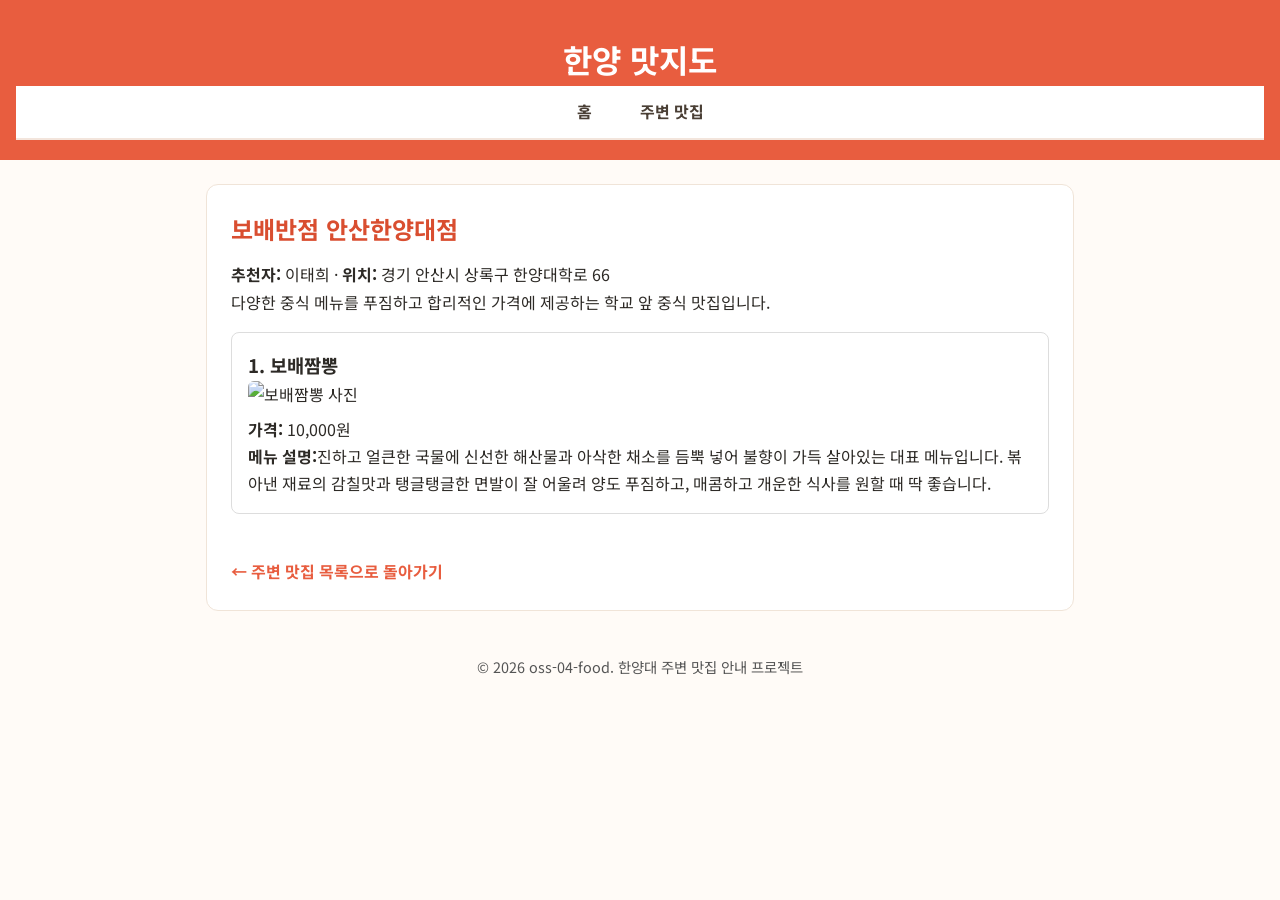
==== pages/bobae.html @ 12a091ec "Create bobae.html" ====
<!doctype html>
<html lang="ko">
<head>
  <meta charset="utf-8" />
  <meta name="viewport" content="width=device-width, initial-scale=1" />
  <title>보배반점 안산한양대점 - 한양 맛지도</title>
  <link href="https://fonts.googleapis.com/css?family=Noto+Sans+KR&display=swap" rel="stylesheet">
  <link rel="stylesheet" href="../css/style.css">

  <style>
    .menu-container {
      display: flex;
      gap: 20px;
      margin-top: 16px;
    }

    .menu-card {
      flex: 1;
      border: 1px solid #dddddd;
      border-radius: 8px;
      padding: 16px;
      background-color: #FFFFFF;
    }

    .menu-card img {
      width: 100%;
      max-width: 280px;
      height: auto;
      margin: 0 8px 8px 0;
      border-radius: 6px;
      display: block;
    }

    .back-link {
      display: inline-block;
      margin-top: 24px;
      color: #E85D3F;
      font-weight: bold;
      text-decoration: none;
    }

    .back-link:hover {
      text-decoration: underline;
    }
  </style>
</head>
<body>
  <header>
    <h1>한양 맛지도</h1>
    <nav aria-label="주 메뉴">
      <ul>
        <li><a href="../index.html">홈</a></li>
        <li><a href="food.html">주변 맛집</a></li>
      </ul>
    </nav>
  </header>

  <main>
    <section>
      <h2>보배반점 안산한양대점</h2>
      <p><strong>추천자:</strong> 이태희 · <strong>위치:</strong> 경기 안산시 상록구 한양대학로 66</p>
      <p>다양한 중식 메뉴를 푸짐하고 합리적인 가격에 제공하는 학교 앞 중식 맛집입니다.</p>

      <div class="menu-container">
        <section class="menu-card">
          <h3>1. 보배짬뽕</h3>
          <img src="../images/IMG_2134.jpeg" alt="보배짬뽕 사진" />
          <p><strong>가격:</strong> 10,000원</p>
          <p><strong>메뉴 설명:</strong>진하고 얼큰한 국물에 신선한 해산물과 아삭한 채소를 듬뿍 넣어 불향이 가득 살아있는 대표 메뉴입니다. 볶아낸 재료의 감칠맛과 탱글탱글한 면발이 잘 어울려 양도 푸짐하고, 매콤하고 개운한 식사를 원할 때 딱 좋습니다.</p>

        </section>
      </div>

      <a href="food.html" class="back-link">← 주변 맛집 목록으로 돌아가기</a>
    </section>
  </main>

  <footer>
    <p>&copy; 2026 oss-04-food. 한양대 주변 맛집 안내 프로젝트</p>
  </footer>
</body>
</html>
---- css/style.css ----
/* 전체 여백 초기화 */
* {
  box-sizing: border-box;
  margin: 0;
  padding: 0;
}

/* 1. 전체 폰트 및 기본 배경색·글자색 */
body {
  font-family: 'Noto Sans KR', sans-serif;
  font-size: 1rem;
  line-height: 1.7;
  background-color: #FFFBF7; /* 메인 배경: 크림 아이보리 */
  color: #2D2A26;            /* 기본 글자: 진한 차콜 블랙 */
}

/* 2. 상단 제목 영역 색상 */
header {
  background-color: #E85D3F; /* 포인트 색: 코랄 오렌지 */
  color: #FFFFFF;            /* 제목 글자: 흰색 */
  text-align: center;
  padding: 32px 16px 20px;
}

header h1 {
  font-size: 2rem;
  font-weight: 700;
}

/* 3. 상단 메뉴바 색상 */
nav {
  background-color: #FFFFFF;
  border-bottom: 2px solid #F3E5DC;
  padding: 12px 0;
}

nav ul {
  display: flex;
  justify-content: center;
  gap: 20px;
  list-style: none;
}

nav a {
  color: #4A3F35;
  text-decoration: none;
  font-weight: 700;
  padding: 6px 14px;
  border-radius: 8px;
}

nav a:hover {
  background-color: #FFEAE3;
  color: #E85D3F;
}

/* 4. 본문 카드 구역 색상 */
main {
  max-width: 900px;
  margin: 24px auto;
  padding: 0 16px;
}

section {
  background-color: #FFFFFF;
  border: 1px solid #F0E4D8;
  padding: 24px;
  margin-bottom: 20px;
  border-radius: 12px;
}

h2 {
  color: #D94E30;
  margin-bottom: 12px;
}

/* 5. 바닥글 색상 */
footer {
  text-align: center;
  padding: 20px;
  color: #555555;
  font-size: 0.9rem;
}
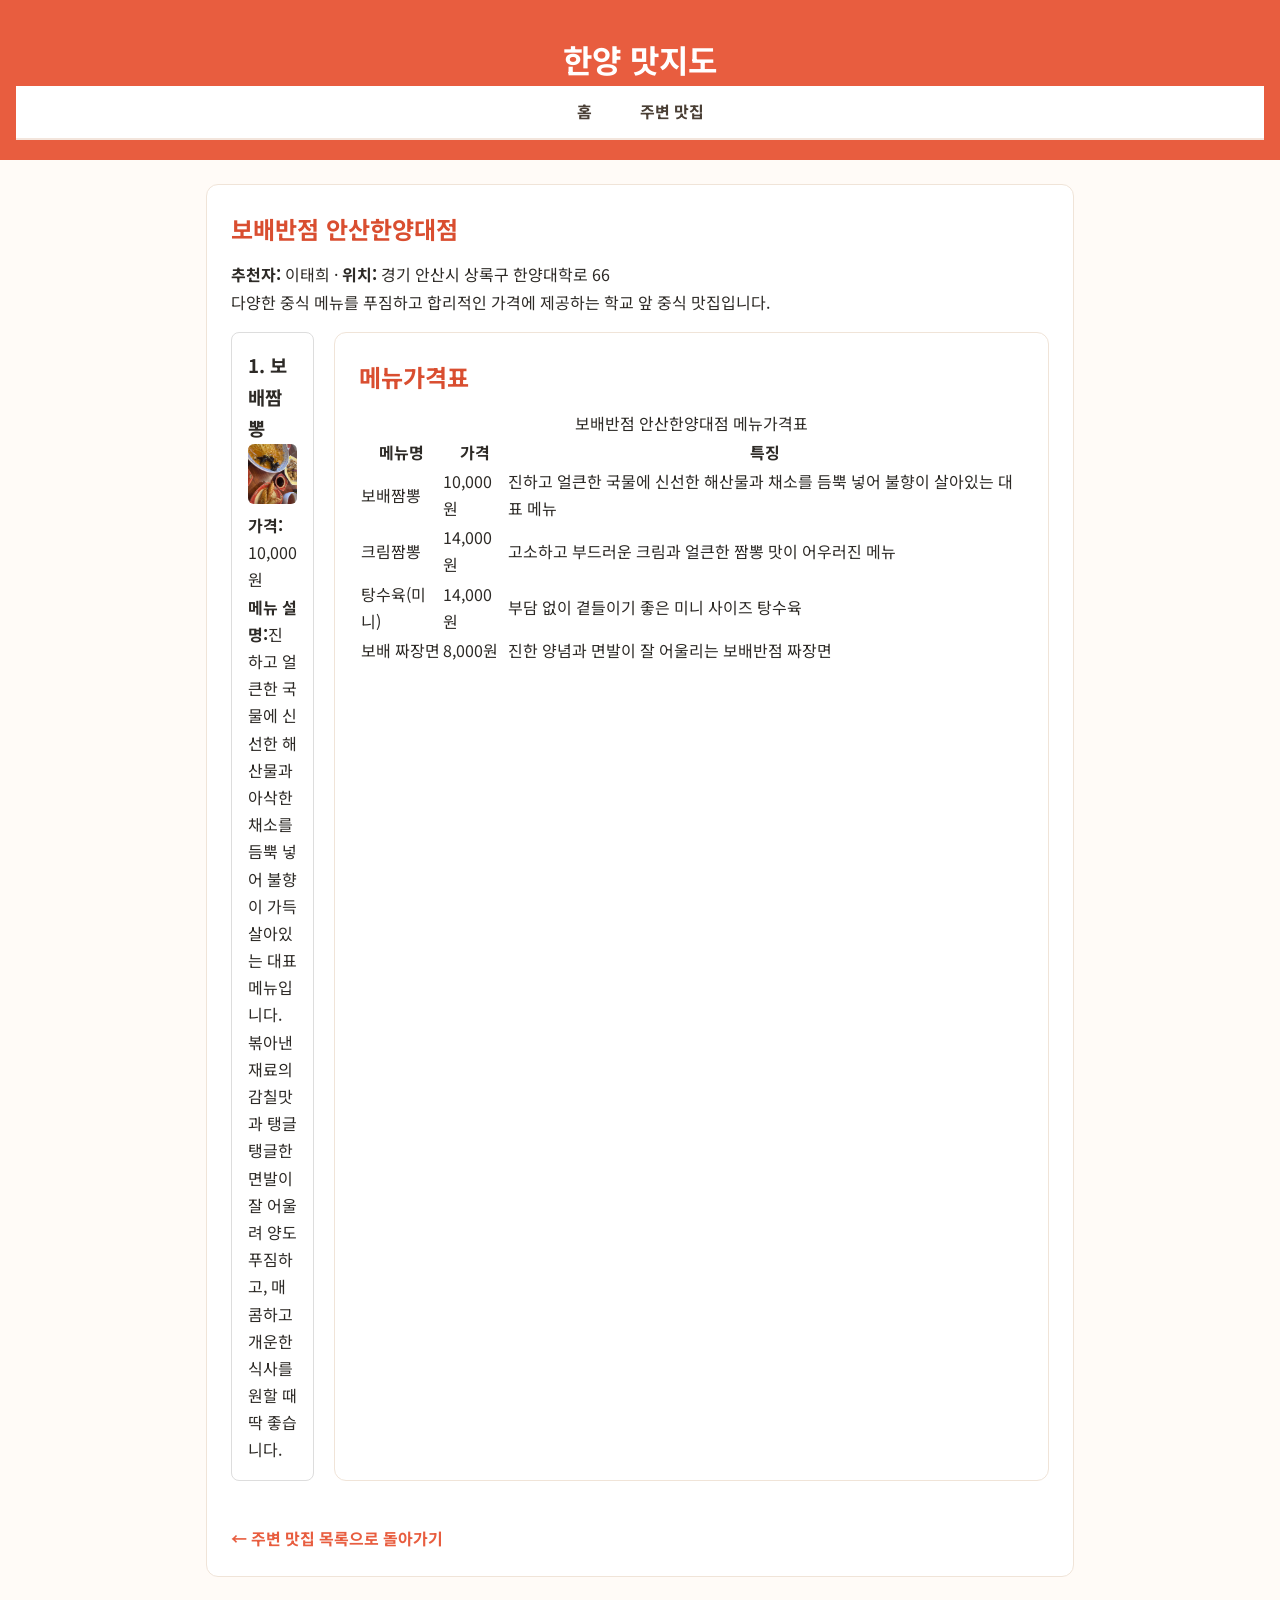
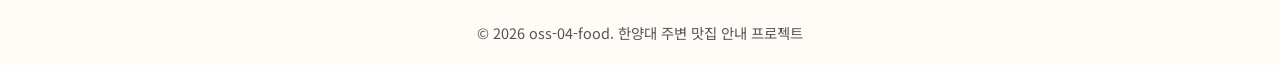
==== commit 81e90821: "Update bobae.html" ====
--- a/pages/bobae.html
+++ b/pages/bobae.html
@@ -64,11 +64,48 @@
       <div class="menu-container">
         <section class="menu-card">
           <h3>1. 보배짬뽕</h3>
-          <img src="../images/IMG_2134.jpeg" alt="보배짬뽕 사진" />
+          <img src="../images/IMG_2133.jpeg" alt="보배짬뽕 사진" />
           <p><strong>가격:</strong> 10,000원</p>
           <p><strong>메뉴 설명:</strong>진하고 얼큰한 국물에 신선한 해산물과 아삭한 채소를 듬뿍 넣어 불향이 가득 살아있는 대표 메뉴입니다. 볶아낸 재료의 감칠맛과 탱글탱글한 면발이 잘 어울려 양도 푸짐하고, 매콤하고 개운한 식사를 원할 때 딱 좋습니다.</p>
 
         </section>
+
+        <section>
+  <h2>메뉴가격표</h2>
+  <table>
+    <caption>보배반점 안산한양대점 메뉴가격표</caption>
+    <thead>
+      <tr>
+        <th scope="col">메뉴명</th>
+        <th scope="col">가격</th>
+        <th scope="col">특징</th>
+      </tr>
+    </thead>
+    <tbody>
+      <tr>
+        <td>보배짬뽕</td>
+        <td>10,000원</td>
+        <td>진하고 얼큰한 국물에 신선한 해산물과 채소를 듬뿍 넣어 불향이 살아있는 대표 메뉴</td>
+      </tr>
+      <tr>
+        <td>크림짬뽕</td>
+        <td>14,000원</td>
+        <td>고소하고 부드러운 크림과 얼큰한 짬뽕 맛이 어우러진 메뉴</td>
+      </tr>
+      <tr>
+        <td>탕수육(미니)</td>
+        <td>14,000원</td>
+        <td>부담 없이 곁들이기 좋은 미니 사이즈 탕수육</td>
+      </tr>
+      <tr>
+        <td>보배 짜장면</td>
+        <td>8,000원</td>
+        <td>진한 양념과 면발이 잘 어울리는 보배반점 짜장면</td>
+      </tr>
+    </tbody>
+  </table>
+</section>
+
       </div>
 
       <a href="food.html" class="back-link">← 주변 맛집 목록으로 돌아가기</a>
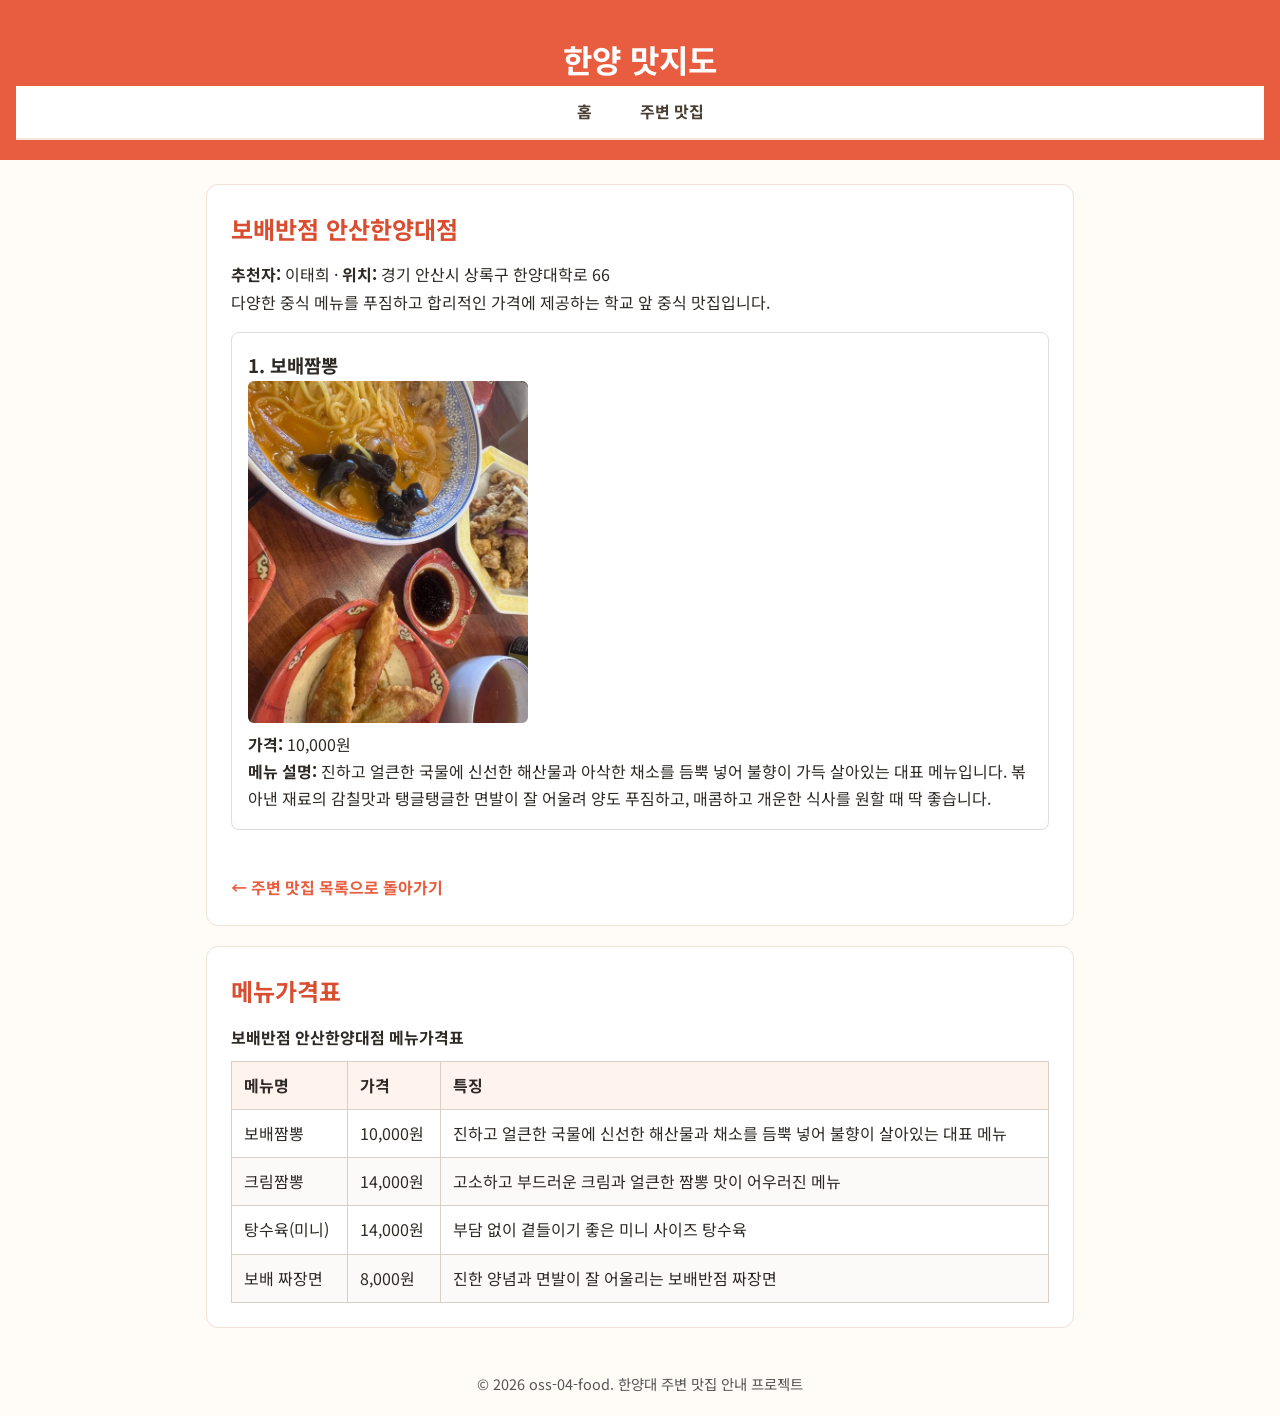
==== commit d1a71542: "Update bobae.html" ====
--- a/pages/bobae.html
+++ b/pages/bobae.html
@@ -42,6 +42,39 @@
     .back-link:hover {
       text-decoration: underline;
     }
+
+    .menu-table {
+      width: 100%;
+      border-collapse: collapse;
+      margin-top: 12px;
+      background-color: #ffffff;
+    }
+
+    .menu-table caption {
+      caption-side: top;
+      text-align: left;
+      font-weight: bold;
+      margin-bottom: 10px;
+      color: #2d2a26;
+    }
+
+    .menu-table th,
+    .menu-table td {
+      border: 1px solid #d8cfc6;
+      padding: 10px 12px;
+      text-align: left;
+      vertical-align: top;
+    }
+
+    .menu-table thead th {
+      background-color: #fff3ee;
+      color: #2d2a26;
+      font-weight: 700;
+    }
+
+    .menu-table tbody tr:nth-child(even) {
+      background-color: #fcfaf8;
+    }
   </style>
 </head>
 <body>
@@ -66,49 +99,47 @@
           <h3>1. 보배짬뽕</h3>
           <img src="../images/IMG_2133.jpeg" alt="보배짬뽕 사진" />
           <p><strong>가격:</strong> 10,000원</p>
-          <p><strong>메뉴 설명:</strong>진하고 얼큰한 국물에 신선한 해산물과 아삭한 채소를 듬뿍 넣어 불향이 가득 살아있는 대표 메뉴입니다. 볶아낸 재료의 감칠맛과 탱글탱글한 면발이 잘 어울려 양도 푸짐하고, 매콤하고 개운한 식사를 원할 때 딱 좋습니다.</p>
-
+          <p><strong>메뉴 설명:</strong> 진하고 얼큰한 국물에 신선한 해산물과 아삭한 채소를 듬뿍 넣어 불향이 가득 살아있는 대표 메뉴입니다. 볶아낸 재료의 감칠맛과 탱글탱글한 면발이 잘 어울려 양도 푸짐하고, 매콤하고 개운한 식사를 원할 때 딱 좋습니다.</p>
         </section>
-
-        <section>
-  <h2>메뉴가격표</h2>
-  <table>
-    <caption>보배반점 안산한양대점 메뉴가격표</caption>
-    <thead>
-      <tr>
-        <th scope="col">메뉴명</th>
-        <th scope="col">가격</th>
-        <th scope="col">특징</th>
-      </tr>
-    </thead>
-    <tbody>
-      <tr>
-        <td>보배짬뽕</td>
-        <td>10,000원</td>
-        <td>진하고 얼큰한 국물에 신선한 해산물과 채소를 듬뿍 넣어 불향이 살아있는 대표 메뉴</td>
-      </tr>
-      <tr>
-        <td>크림짬뽕</td>
-        <td>14,000원</td>
-        <td>고소하고 부드러운 크림과 얼큰한 짬뽕 맛이 어우러진 메뉴</td>
-      </tr>
-      <tr>
-        <td>탕수육(미니)</td>
-        <td>14,000원</td>
-        <td>부담 없이 곁들이기 좋은 미니 사이즈 탕수육</td>
-      </tr>
-      <tr>
-        <td>보배 짜장면</td>
-        <td>8,000원</td>
-        <td>진한 양념과 면발이 잘 어울리는 보배반점 짜장면</td>
-      </tr>
-    </tbody>
-  </table>
-</section>
-
       </div>
 
       <a href="food.html" class="back-link">← 주변 맛집 목록으로 돌아가기</a>
+    </section>
+
+    <section>
+      <h2>메뉴가격표</h2>
+      <table class="menu-table">
+        <caption>보배반점 안산한양대점 메뉴가격표</caption>
+        <thead>
+          <tr>
+            <th scope="col">메뉴명</th>
+            <th scope="col">가격</th>
+            <th scope="col">특징</th>
+          </tr>
+        </thead>
+        <tbody>
+          <tr>
+            <td>보배짬뽕</td>
+            <td>10,000원</td>
+            <td>진하고 얼큰한 국물에 신선한 해산물과 채소를 듬뿍 넣어 불향이 살아있는 대표 메뉴</td>
+          </tr>
+          <tr>
+            <td>크림짬뽕</td>
+            <td>14,000원</td>
+            <td>고소하고 부드러운 크림과 얼큰한 짬뽕 맛이 어우러진 메뉴</td>
+          </tr>
+          <tr>
+            <td>탕수육(미니)</td>
+            <td>14,000원</td>
+            <td>부담 없이 곁들이기 좋은 미니 사이즈 탕수육</td>
+          </tr>
+          <tr>
+            <td>보배 짜장면</td>
+            <td>8,000원</td>
+            <td>진한 양념과 면발이 잘 어울리는 보배반점 짜장면</td>
+          </tr>
+        </tbody>
+      </table>
     </section>
   </main>
 
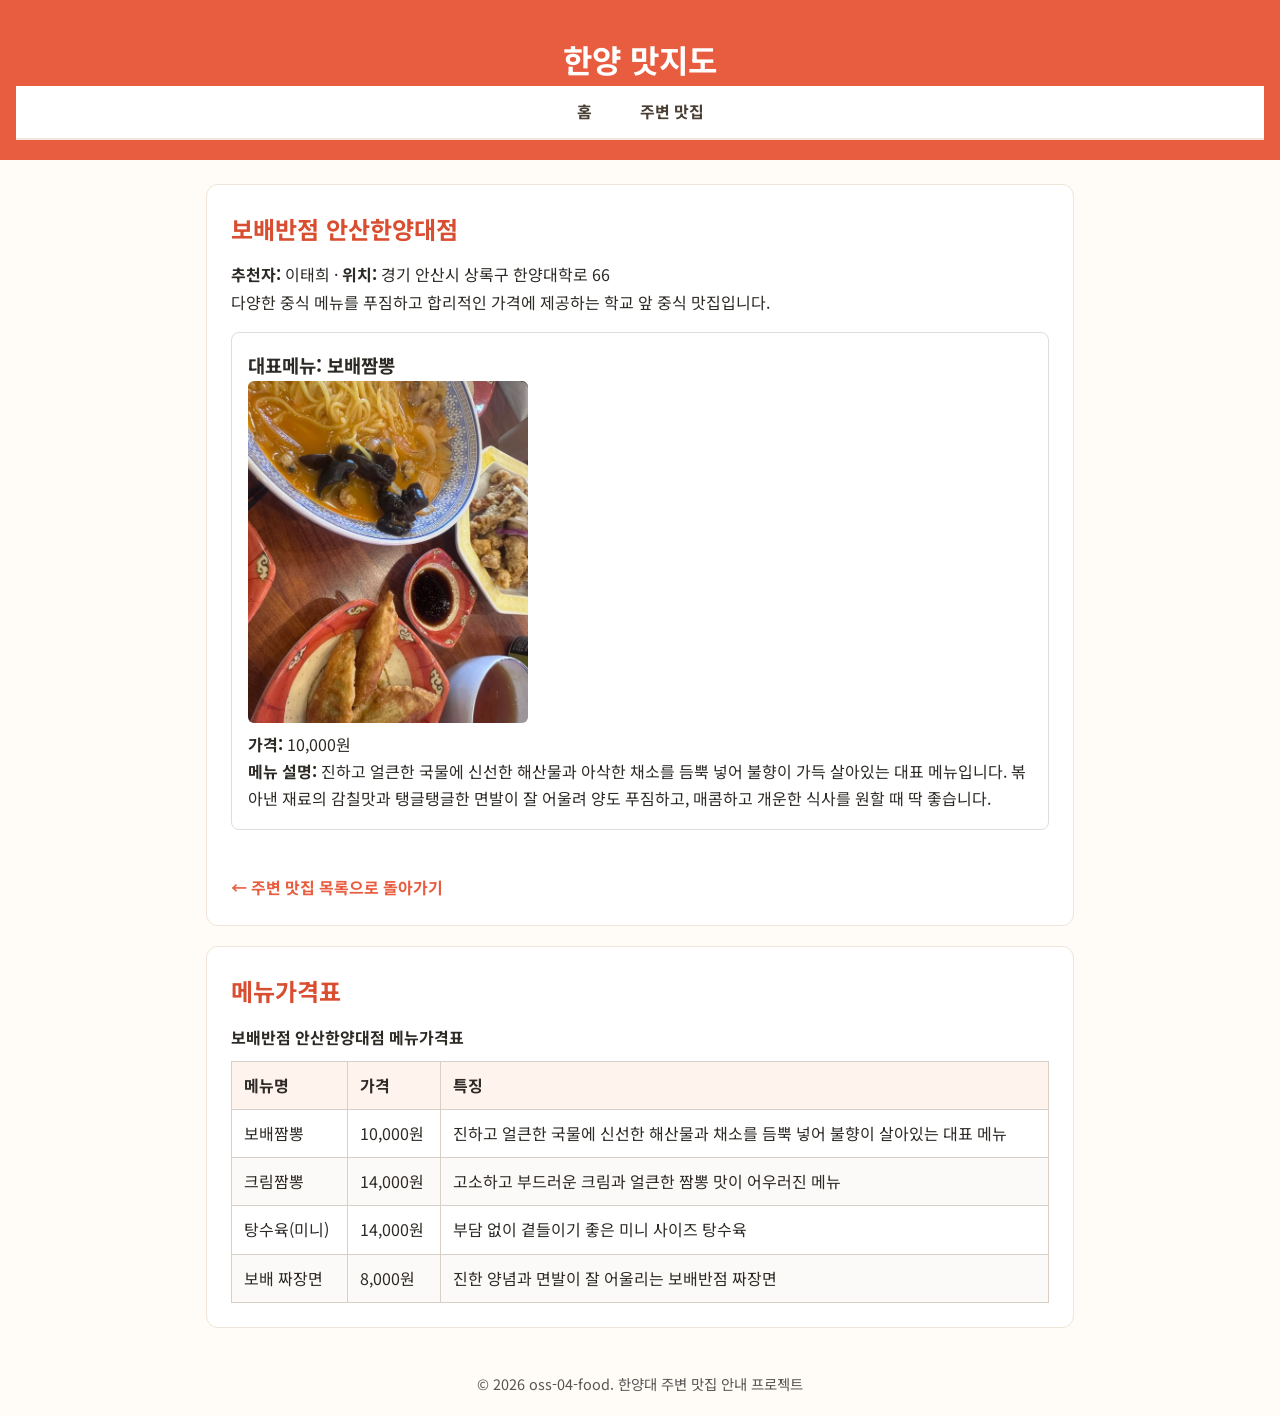
==== commit 8f79b449: "Update bobae.html" ====
--- a/pages/bobae.html
+++ b/pages/bobae.html
@@ -96,7 +96,7 @@
 
       <div class="menu-container">
         <section class="menu-card">
-          <h3>1. 보배짬뽕</h3>
+          <h3>대표메뉴: 보배짬뽕</h3>
           <img src="../images/IMG_2133.jpeg" alt="보배짬뽕 사진" />
           <p><strong>가격:</strong> 10,000원</p>
           <p><strong>메뉴 설명:</strong> 진하고 얼큰한 국물에 신선한 해산물과 아삭한 채소를 듬뿍 넣어 불향이 가득 살아있는 대표 메뉴입니다. 볶아낸 재료의 감칠맛과 탱글탱글한 면발이 잘 어울려 양도 푸짐하고, 매콤하고 개운한 식사를 원할 때 딱 좋습니다.</p>
